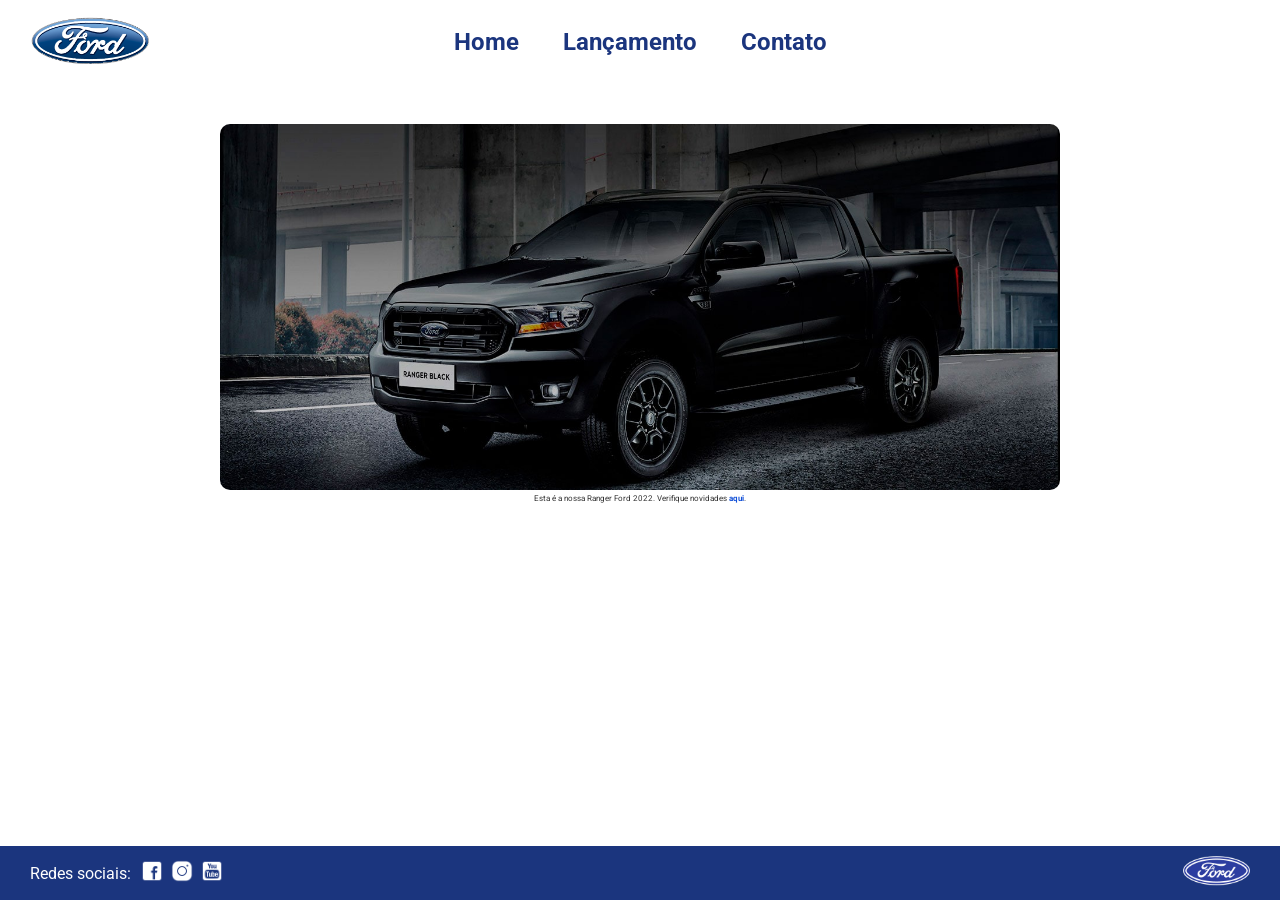
==== index.html @ 96f1f9da "Projeto2" ====
<!DOCTYPE html>
<html lang="en">
<head>
    <meta charset="UTF-8">
    <meta name="viewport" content="width=device-width, initial-scale=1.0">
    <title>Ford</title>
        <link href="https://fonts.googleapis.com/css2?family=Roboto:wght@300;400;700&display=swap" rel="stylesheet">

      <link rel="stylesheet" href="css/style.css">
</head>
<body>
    <header class="header" >
        <a href="index.html">
        <img src="img/logo-ford-256.png" alt="Ford Logo" class="logo">
        </a>
        <nav class="menu">
           <a href="index.html">Home</a>
           <a href="lancamento.html">Lançamento</a>
           <a href="contato.html">Contato</a>
    
        </nav>
    </header>

        <main class="conteudo">
           
            <section class="lancamento">
            
                <a href="lancamento.html">
                    <img src="img/imagem_1.jpg" alt="Novo veículo Ford">
                </a>

                <p>
                     Esta é a nossa Ranger Ford 2022. Verifique novidades
                 <a href="lancamento.html" class="link-lancamento">aqui</a>.
                </p>
            </section>
            </main> 

  <footer class="footer">
    <div class="footer-conteudo">

        <div class="redes">
            <p>Redes sociais:</p>

            <a href="https://www.facebook.com/FordBrasil?locale=pt_BR" target="_blank">
                <img src="img/facebook-50.png" alt="Facebook Ford Brasil">
            </a>

            <a href="https://www.instagram.com/fordbrasil/" target="_blank">
                <img src="img/instagram-logo-50.png" alt="Instagram Ford Brasil">
            </a>

            <a href="https://www.youtube.com/@FordBrasil" target="_blank">
                <img src="img/youtube-squared-50.png" alt="YouTube Ford Brasil">
            </a>
        </div>

        <div class="logo-footer">
           <a href="index.html">
            <img src="img/ford-96.png" alt="Ford Logo">
            </a>
        </div>

    </div>
</footer>
</body>
</html>
---- css/style.css ----
/* ================================
   RESET CSS - ERIC MEYER
================================ */
html, body, div, span, applet, object, iframe,
h1, h2, h3, h4, h5, h6, p, blockquote, pre,
a, abbr, acronym, address, big, cite, code,
del, dfn, em, img, ins, kbd, q, s, samp,
small, strike, strong, sub, sup, tt, var,
b, u, i, center,
dl, dt, dd, ol, ul, li,
fieldset, form, label, legend,
table, caption, tbody, tfoot, thead, tr, th, td,
article, aside, canvas, details, embed,
figure, figcaption, footer, header, hgroup,
menu, nav, output, ruby, section, summary,
time, mark, audio, video {
    margin: 0;
    padding: 0;
    border: 0;
    font: inherit;
    vertical-align: baseline;
}

article, aside, footer, header, nav, section {
    display: block;
}

* {
    box-sizing: border-box;
}

/* ================================
   BODY
================================ */
body {
    min-height: 100vh;
    display: flex;
    flex-direction: column;

    font-family: 'Roboto', sans-serif;
    background-color: #FFFFFF;
    color: #333;
}

/* ================================
   HEADER
================================ */
.header {
    background-color: #FFFFFF;
    padding: 15px 30px;

    display: flex;
    align-items: center;
    position: relative;
}

.logo {
    height: 50px;
}

/* MENU CENTRALIZADO */
.menu {
    position: absolute;
    left: 50%;
    transform: translateX(-50%);
}

.menu a {
    color: #1b357e;
    text-decoration: none;
    margin: 0 20px;
    font-size: 1.5rem;
    font-weight: 700;
}

.menu a:hover {
    color: #1351d8;
}

/* ================================
   CONTEÚDO
================================ */
.conteudo {
    flex: 1;
    padding: 40px;
    text-align: center;
}   

/* TEXTO HOME */
.lancamento p {
    font-size: 0.50rem;
}

.lancamento img {
    max-width: 70%;     
    height: auto;
    border-radius: 10px;
}

/* LINK AQUI */
.link-lancamento {
    color: #1351d8;
    font-weight: 700;
    text-decoration: none;
}


/* ================================
   VÍDEO CENTRALIZADO
================================ */
.video {
    max-width: 800px;
    margin: 40px auto;
}

.video-container {
    position: relative;
    padding-bottom: 56.25%;
    height: 0;
}

.video-container iframe {
    position: absolute;
    width: 100%;
    height: 100%;
}

/* TEXTO DO LINK YOUTUBE */
.video p {
    font-size: 0.60rem;     /* tamanho do texto */
    margin-top: 5px;
    color: #555;
    text-align: center;
}

.video p a {
    color: #1351d8;         /* cor do link */
    font-weight: 700;
    text-decoration: none;
}

.video p a:hover {
    text-decoration: underline;
}
/* ================================
   GALERIA
================================ */
.galeria {
    display: flex;
    gap: 20px;
    margin: 40px 0;
}

.galeria img {
    width: 80%;
    border-radius: 10px;
}

/* ================================
   COMPARAÇÃO
================================ */
.comparacao {
    display: flex;
    justify-content: center;
    gap: 40px;
    margin-top: 30px;
}

.modelo {
    text-align: center;
}
.nome-modelo {
    display: block;
    font-family: 'Arial', sans-serif;
    font-size: 1.2rem;
    font-weight: 700;
    color: #1b357e;  
}
.preco {
    display: block;
    margin-top: 4px;

    font-size: 0.85rem;
    font-weight: 700;
    color: #191b1e;
}

/* Alinha checkbox + textos */
.modelo label {
    display: flex;
    align-items: flex-start; /* alinha topo do texto */
    gap: 10px;
    cursor: pointer;
}

/* Container do texto (coluna) */
.info-modelo {
    display: flex;
    flex-direction: column;
}

/* Alinha radio + texto */
.modelo label {
    display: flex;
    align-items: flex-start;
    gap: 10px;
    cursor: pointer;
}

/* Ajuste fino do checkbox */
.modelo input[type="radio"] {
    transform: scale(1.3); 
    margin-top: 4px;
    cursor: pointer;
}
.botao-comprar {
    margin-top: 40px;
}

.botao-comprar button {
    background-color: #1351d8;
    color: #fff;
    border: none;
    border-radius:15px;
    cursor: pointer;
    transition: all 0.3s ease;
}

.botao-comprar button:hover {
    background-color: #1b357e;
    transform: scale(1.1);
}

/* ================================
   CONTATO
================================ */
.contato-container {
    display: flex;
    align-items: center;
    justify-content: center;
    gap: 80px;
    margin-top: 40px;
}

/* FORMULÁRIO */
.formulario {
    max-width: 400px;
    text-align: left;
}

.form-grid {
    display: grid;
    grid-template-columns: 1fr 1fr;
    gap: 15px;
}

.form-grid input,
.form-grid select,
.form-grid textarea {
    padding: 10px;
    border: 1px solid #ccc;
}

.form-grid textarea {
    grid-column: span 2;
    resize: none;
    height: 100px;
}

.botao-enviar {
    grid-column: span 2;
    padding: 10px 20px;
    background-color: #1351d8;
    color: #fff;
    border: none;
    cursor: pointer;
    transition: all 0.3s ease;
    width: 100px;
}

.botao-enviar:hover {
    background-color: #1b357e;
    transform: scale(0.70);
}

/* IMAGEM CONTATO */
.contato-imagem img {
    max-width: 420px;
}

/* ================================
   FOOTER
================================ */
.footer {
    background-color: #1b357e;
    padding: 10px 30px;
}

.footer-conteudo {
    display: flex;
    justify-content: space-between;
    align-items: center;
}

.redes {
    display: flex;
    align-items: center;
}

.redes p {
    color: #fff;
    margin-right: 10px;
}

.redes img {
    width: 22px;
    margin-right: 8px;
}

.logo-footer img {
    height: 30px;
}

/* ================================
   RESPONSIVO
================================ */
@media (max-width: 768px) {

    .header {
        flex-direction: column;
        gap: 10px;
    }

    .menu {
        position: static;
        transform: none;
    }

    .galeria,
    .comparacao {
        flex-direction: column;
    }

    .contato-container {
        flex-direction: column;
        gap: 40px;
    }

    .form-grid {
        grid-template-columns: 1fr;
    }

    .form-grid textarea,
    .botao-enviar {
        grid-column: 1;
    }

    .footer-conteudo {
        flex-direction: column;
        gap: 10px;
    }
}
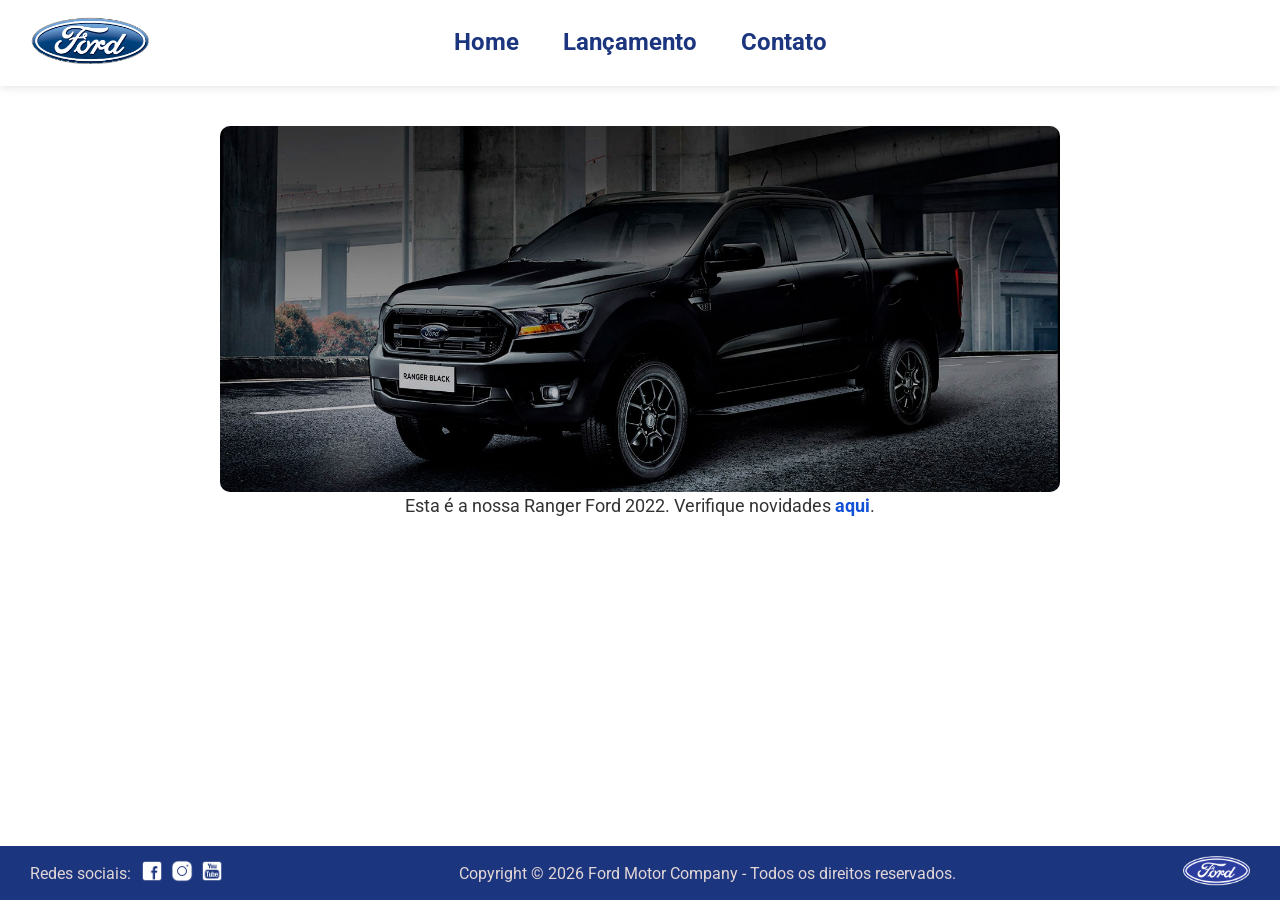
==== commit b2431429: "Ajuste no layout do formulário e adição de copyright no footer" ====
--- a/index.html
+++ b/index.html
@@ -55,6 +55,14 @@
             </a>
         </div>
 
+         <div class="copyart">
+            <p>
+                <a href="https://www.ford.com.br/copyright/" target="_blank">
+            Copyright &copy; 2026 Ford Motor Company - Todos os direitos reservados.
+                </a>
+            </p>
+        </div>
+
         <div class="logo-footer">
            <a href="index.html">
             <img src="img/ford-96.png" alt="Ford Logo">
--- a/css/style.css
+++ b/css/style.css
@@ -29,9 +29,7 @@
     box-sizing: border-box;
 }
 
-/* ================================
-   BODY
-================================ */
+/*   BODY */
 body {
     min-height: 100vh;
     display: flex;
@@ -42,13 +40,12 @@
     color: #333;
 }
 
-/* ================================
-   HEADER
-================================ */
+/*  HEADER */
 .header {
     background-color: #FFFFFF;
     padding: 15px 30px;
-
+    border-bottom: 2px solid #FFFFFF;
+    box-shadow: 0 2px 9px rgba(0, 0, 0, 0.1);
     display: flex;
     align-items: center;
     position: relative;
@@ -77,9 +74,7 @@
     color: #1351d8;
 }
 
-/* ================================
-   CONTEÚDO
-================================ */
+/*   CONTEÚDO */
 .conteudo {
     flex: 1;
     padding: 40px;
@@ -88,7 +83,7 @@
 
 /* TEXTO HOME */
 .lancamento p {
-    font-size: 0.50rem;
+    font-size: 1.1rem;
 }
 
 .lancamento img {
@@ -105,9 +100,7 @@
 }
 
 
-/* ================================
-   VÍDEO CENTRALIZADO
-================================ */
+/*    VÍDEO CENTRALIZADO */
 .video {
     max-width: 800px;
     margin: 40px auto;
@@ -127,7 +120,7 @@
 
 /* TEXTO DO LINK YOUTUBE */
 .video p {
-    font-size: 0.60rem;     /* tamanho do texto */
+    font-size: 0.85em;     /* tamanho do texto */
     margin-top: 5px;
     color: #555;
     text-align: center;
@@ -142,9 +135,7 @@
 .video p a:hover {
     text-decoration: underline;
 }
-/* ================================
-   GALERIA
-================================ */
+/* GALERIA */
 .galeria {
     display: flex;
     gap: 20px;
@@ -156,9 +147,7 @@
     border-radius: 10px;
 }
 
-/* ================================
-   COMPARAÇÃO
-================================ */
+/* COMPARAÇÃO */
 .comparacao {
     display: flex;
     justify-content: center;
@@ -231,9 +220,7 @@
     transform: scale(1.1);
 }
 
-/* ================================
-   CONTATO
-================================ */
+/* CONTATO */
 .contato-container {
     display: flex;
     align-items: center;
@@ -243,14 +230,26 @@
 }
 
 /* FORMULÁRIO */
+.contato-container {
+    display: flex;
+    align-items: center;
+    justify-content: center;
+    gap: 80px;
+    margin-top: 40px;
+}
+
+/* FORMULÁRIO */
 .formulario {
+    display: flex;
+    flex-direction: column;
+    width: 100%;
     max-width: 400px;
     text-align: left;
 }
 
 .form-grid {
-    display: grid;
-    grid-template-columns: 1fr 1fr;
+    display: flex; 
+    flex-direction: column; 
     gap: 15px;
 }
 
@@ -259,16 +258,17 @@
 .form-grid textarea {
     padding: 10px;
     border: 1px solid #ccc;
+    width: 100%;
+    box-sizing: border-box;
 }
 
 .form-grid textarea {
-    grid-column: span 2;
     resize: none;
     height: 100px;
 }
 
 .botao-enviar {
-    grid-column: span 2;
+    
     padding: 10px 20px;
     background-color: #1351d8;
     color: #fff;
@@ -280,7 +280,7 @@
 
 .botao-enviar:hover {
     background-color: #1b357e;
-    transform: scale(0.70);
+    transform: scale(0.95); 
 }
 
 /* IMAGEM CONTATO */
@@ -288,9 +288,7 @@
     max-width: 420px;
 }
 
-/* ================================
-   FOOTER
-================================ */
+/* FOOTER */
 .footer {
     background-color: #1b357e;
     padding: 10px 30px;
@@ -300,6 +298,7 @@
     display: flex;
     justify-content: space-between;
     align-items: center;
+    width: 100%;
 }
 
 .redes {
@@ -308,7 +307,7 @@
 }
 
 .redes p {
-    color: #fff;
+    color: #e2d6d6; 
     margin-right: 10px;
 }
 
@@ -317,13 +316,22 @@
     margin-right: 8px;
 }
 
+.copyart p a {
+    color: #e2d6d6; 
+    text-decoration: none; 
+    transition: color 0.3s ease;
+}
+
+.copyart p a:hover {
+    color: #ffffff; 
+    text-decoration: underline; 
+}
+
 .logo-footer img {
     height: 30px;
 }
 
-/* ================================
-   RESPONSIVO
-================================ */
+/* RESPONSIVO */
 @media (max-width: 768px) {
 
     .header {
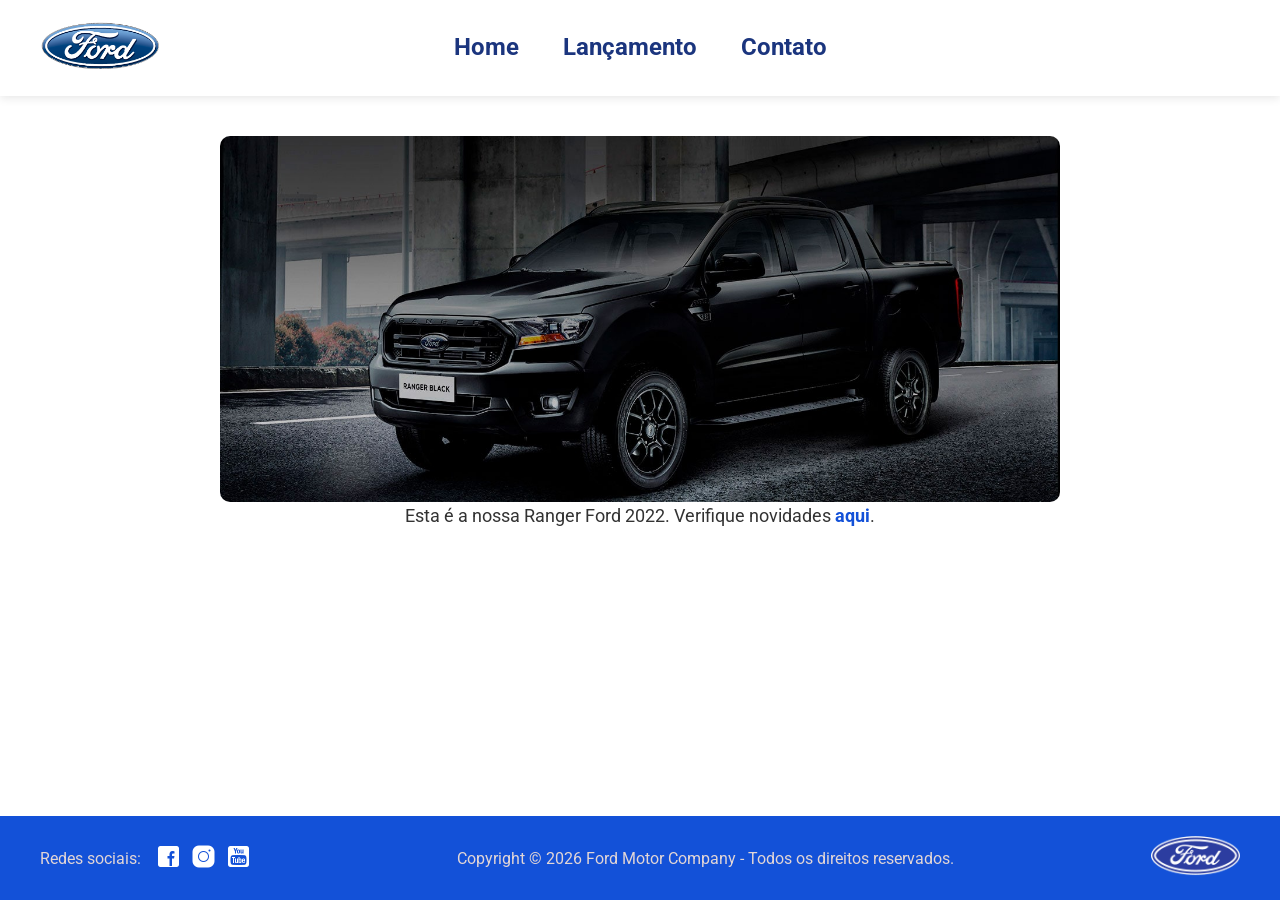
==== commit c4f71651: "atualização" ====
--- a/index.html
+++ b/index.html
@@ -1,5 +1,5 @@
 <!DOCTYPE html>
-<html lang="en">
+<html lang="pt-BR">
 <head>
     <meta charset="UTF-8">
     <meta name="viewport" content="width=device-width, initial-scale=1.0">
--- a/css/style.css
+++ b/css/style.css
@@ -43,12 +43,12 @@
 /*  HEADER */
 .header {
     background-color: #FFFFFF;
-    padding: 15px 30px;
+    padding: 20px 40px;
     border-bottom: 2px solid #FFFFFF;
     box-shadow: 0 2px 9px rgba(0, 0, 0, 0.1);
     display: flex;
     align-items: center;
-    position: relative;
+    position:relative;
 }
 
 .logo {
@@ -57,6 +57,7 @@
 
 /* MENU CENTRALIZADO */
 .menu {
+    display: block;
     position: absolute;
     left: 50%;
     transform: translateX(-50%);
@@ -71,7 +72,7 @@
 }
 
 .menu a:hover {
-    color: #1351d8;
+    color: #092e7e;
 }
 
 /*   CONTEÚDO */
@@ -83,6 +84,7 @@
 
 /* TEXTO HOME */
 .lancamento p {
+    display: block;
     font-size: 1.1rem;
 }
 
@@ -151,73 +153,91 @@
 .comparacao {
     display: flex;
     justify-content: center;
-    gap: 40px;
-    margin-top: 30px;
-}
-
-.modelo {
+    gap: 50px;
+    margin-top: 70px;
+}
+
+.modelo {   
     text-align: center;
 }
+
+/* LABEL: checkbox + infos lado a lado */
+.modelo label {
+    display: flex;
+    align-items: flex-start;
+    gap: 10px;
+    cursor: pointer;
+}
+
+/* checkbox */
+.modelo input[type="checkbox"] {
+    transform: scale(1.3); 
+    margin-top: 10px;
+    cursor: pointer;
+}
+
+/* bloco das informações */
+.info-modelo {
+    display: flex;
+   flex-direction: column;
+}
+
+.texto{
+    display: flex;
+    flex-direction: column;
+}
+
+/* nome quebrando linha */
 .nome-modelo {
     display: block;
     font-family: 'Arial', sans-serif;
     font-size: 1.2rem;
     font-weight: 700;
     color: #1b357e;  
-}
-.preco {
-    display: block;
+    white-space: normal;
+    word-break: break-word;
+    line-height: 1.2;
+}
+
+/* preço embaixo */
+.linha-preco {
+    display: flex;
+    align-items: center;
     margin-top: 4px;
-
+    gap: 6px;
     font-size: 0.85rem;
     font-weight: 700;
     color: #191b1e;
 }
 
-/* Alinha checkbox + textos */
-.modelo label {
-    display: flex;
-    align-items: flex-start; /* alinha topo do texto */
-    gap: 10px;
-    cursor: pointer;
-}
-
-/* Container do texto (coluna) */
-.info-modelo {
-    display: flex;
-    flex-direction: column;
-}
-
-/* Alinha radio + texto */
-.modelo label {
-    display: flex;
-    align-items: flex-start;
-    gap: 10px;
-    cursor: pointer;
-}
-
-/* Ajuste fino do checkbox */
-.modelo input[type="radio"] {
-    transform: scale(1.3); 
-    margin-top: 4px;
-    cursor: pointer;
-}
-.botao-comprar {
-    margin-top: 40px;
-}
-
-.botao-comprar button {
+.info-icon {
+    width: 16px;
+    height: 16px;
+    cursor: pointer;
+}
+
+/* botão comparar */
+.botao-comparar {
+    margin-top: 80px;
+    text-align: center;
+}
+
+.botao-comparar button {
     background-color: #1351d8;
     color: #fff;
     border: none;
-    border-radius:15px;
+    border-radius: 15px;
     cursor: pointer;
     transition: all 0.3s ease;
-}
-
-.botao-comprar button:hover {
+
+    padding: 12px 35px;   /* 👈 AUMENTA O BOTÃO */
+    font-size: 1rem;      /* 👈 TEXTO MAIOR */
+    font-weight: bold;
+}
+
+.botao-comparar button:hover {
     background-color: #1b357e;
-    transform: scale(1.1);
+    transform: scale(1.08);
 }
 
 /* CONTATO */
@@ -290,8 +310,8 @@
 
 /* FOOTER */
 .footer {
-    background-color: #1b357e;
-    padding: 10px 30px;
+    background-color: #1351d8;
+    padding: 20px 40px;
 }
 
 .footer-conteudo {
@@ -308,12 +328,12 @@
 
 .redes p {
     color: #e2d6d6; 
+    margin-right: 15px;
+}
+
+.redes img {
+    width: 25px;
     margin-right: 10px;
-}
-
-.redes img {
-    width: 22px;
-    margin-right: 8px;
 }
 
 .copyart p a {
@@ -328,11 +348,11 @@
 }
 
 .logo-footer img {
-    height: 30px;
+    height: 40px;
 }
 
 /* RESPONSIVO */
-@media (max-width: 768px) {
+@media (max-width: 750px) {
 
     .header {
         flex-direction: column;
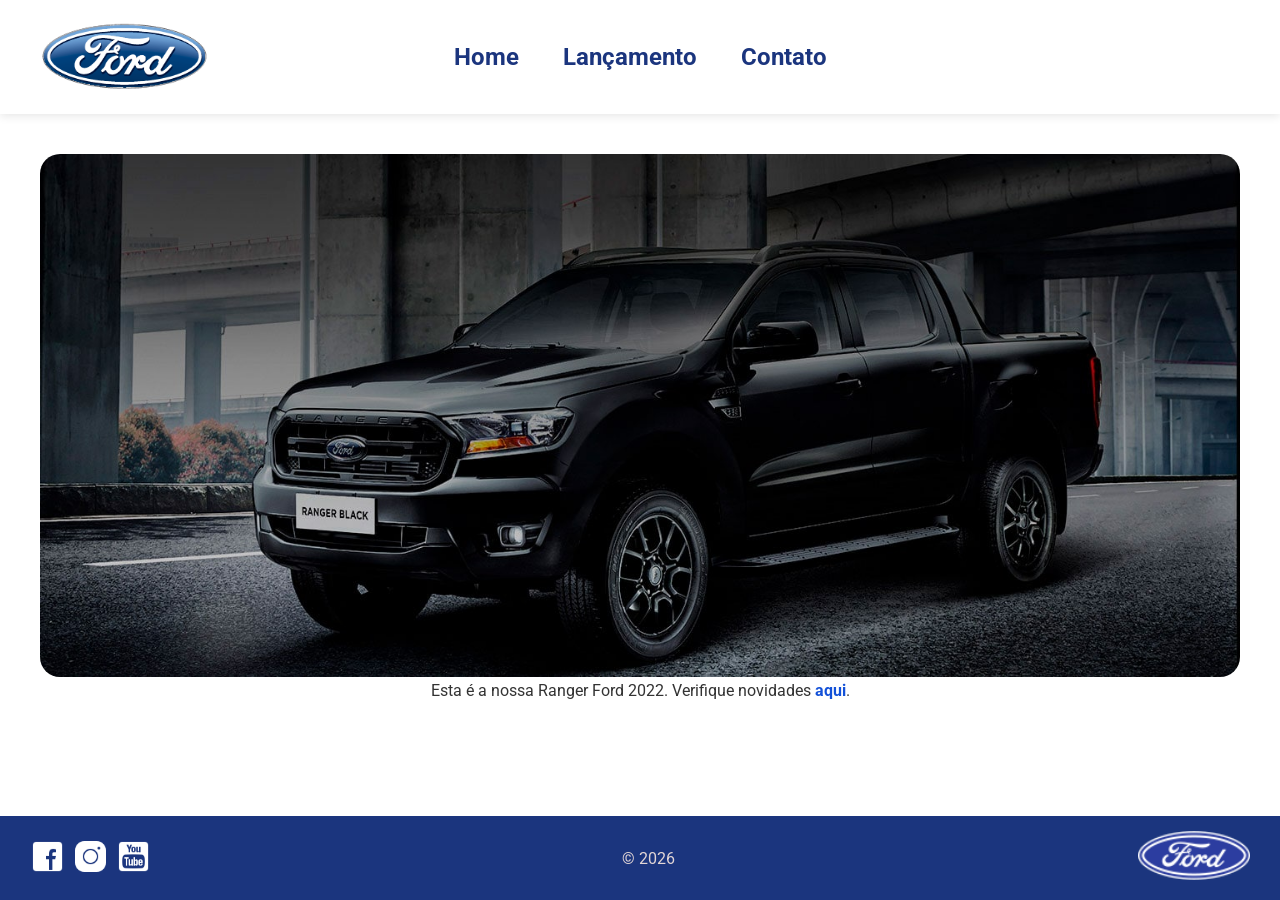
==== commit 1c02951f: "Ajustes finais" ====
--- a/index.html
+++ b/index.html
@@ -40,25 +40,24 @@
     <div class="footer-conteudo">
 
         <div class="redes">
-            <p>Redes sociais:</p>
-
-            <a href="https://www.facebook.com/FordBrasil?locale=pt_BR" target="_blank">
+            
+            <a href="https://www.facebook.com/FordBrasil?locale=pt_BR" target="_blank" rel="noopener noreferrer">
                 <img src="img/facebook-50.png" alt="Facebook Ford Brasil">
             </a>
 
-            <a href="https://www.instagram.com/fordbrasil/" target="_blank">
+            <a href="https://www.instagram.com/fordbrasil/" target="_blank" rel="noopener noreferrer">
                 <img src="img/instagram-logo-50.png" alt="Instagram Ford Brasil">
             </a>
 
-            <a href="https://www.youtube.com/@FordBrasil" target="_blank">
+            <a href="https://www.youtube.com/@FordBrasil" target="_blank" rel="noopener noreferrer">
                 <img src="img/youtube-squared-50.png" alt="YouTube Ford Brasil">
             </a>
         </div>
 
          <div class="copyart">
             <p>
-                <a href="https://www.ford.com.br/copyright/" target="_blank">
-            Copyright &copy; 2026 Ford Motor Company - Todos os direitos reservados.
+                <a href="https://www.ford.com.br/copyright/" target="_blank" rel="noopener noreferrer">
+            &copy; 2026
                 </a>
             </p>
         </div>
--- a/css/style.css
+++ b/css/style.css
@@ -29,72 +29,63 @@
     box-sizing: border-box;
 }
 
-/*   BODY */
 body {
     min-height: 100vh;
     display: flex;
     flex-direction: column;
-
     font-family: 'Roboto', sans-serif;
-    background-color: #FFFFFF;
+    background-color: #fff;
     color: #333;
 }
 
-/*  HEADER */
+
 .header {
-    background-color: #FFFFFF;
+    position: relative;
+    display: flex;
+    align-items: center;
     padding: 20px 40px;
-    border-bottom: 2px solid #FFFFFF;
+    background-color: #fff;
     box-shadow: 0 2px 9px rgba(0, 0, 0, 0.1);
-    display: flex;
-    align-items: center;
-    position:relative;
 }
 
 .logo {
-    height: 50px;
-}
-
-/* MENU CENTRALIZADO */
+    height: 70px;
+}
+
 .menu {
-    display: block;
     position: absolute;
     left: 50%;
     transform: translateX(-50%);
 }
 
 .menu a {
+    margin: 0 20px;
+    font-size: 1.5rem;
+    font-weight: 700;
     color: #1b357e;
     text-decoration: none;
-    margin: 0 20px;
-    font-size: 1.5rem;
-    font-weight: 700;
 }
 
 .menu a:hover {
-    color: #092e7e;
-}
-
-/*   CONTEÚDO */
+    color: #839dd6;
+}
+
 .conteudo {
     flex: 1;
     padding: 40px;
     text-align: center;
-}   
-
-/* TEXTO HOME */
+}
+
 .lancamento p {
-    display: block;
-    font-size: 1.1rem;
+    font-size: 1rem;
 }
 
 .lancamento img {
-    max-width: 70%;     
+    max-width: 100%;
     height: auto;
-    border-radius: 10px;
-}
-
-/* LINK AQUI */
+    border-radius: 20px;
+}
+
 .link-lancamento {
     color: #1351d8;
     font-weight: 700;
@@ -102,34 +93,29 @@
 }
 
 
-/*    VÍDEO CENTRALIZADO */
 .video {
-    max-width: 800px;
+    max-width: 700px;
     margin: 40px auto;
-}
-
-.video-container {
-    position: relative;
-    padding-bottom: 56.25%;
-    height: 0;
-}
-
-.video-container iframe {
+    display: flex;
+    flex-direction: column;
+    align-items: center;
+}
+
+.iframe {
     position: absolute;
     width: 100%;
-    height: 100%;
-}
-
-/* TEXTO DO LINK YOUTUBE */
+    height: 100px;
+}
+
 .video p {
-    font-size: 0.85em;     /* tamanho do texto */
-    margin-top: 5px;
-    color: #555;
+    margin-top: 10px;
+    font-size: 0.95em;
+    color: #141414;
     text-align: center;
 }
 
 .video p a {
-    color: #1351d8;         /* cor do link */
+    color: #1351d8;
     font-weight: 700;
     text-decoration: none;
 }
@@ -137,7 +123,8 @@
 .video p a:hover {
     text-decoration: underline;
 }
-/* GALERIA */
+
+
 .galeria {
     display: flex;
     gap: 20px;
@@ -149,7 +136,16 @@
     border-radius: 10px;
 }
 
-/* COMPARAÇÃO */
+.modelo img {
+    transition: transform 0.5s ease;
+}
+
+.modelo img:hover {
+    cursor: pointer;
+    transform: translateY(-10px) scale(1.20);
+}
+
+
 .comparacao {
     display: flex;
     justify-content: center;
@@ -157,11 +153,10 @@
     margin-top: 70px;
 }
 
-.modelo {   
+.modelo {
     text-align: center;
 }
 
-/* LABEL: checkbox + infos lado a lado */
 .modelo label {
     display: flex;
     align-items: flex-start;
@@ -169,43 +164,30 @@
     cursor: pointer;
 }
 
-/* checkbox */
 .modelo input[type="checkbox"] {
-    transform: scale(1.3); 
+    transform: scale(1.3);
     margin-top: 10px;
     cursor: pointer;
 }
 
-/* bloco das informações */
-.info-modelo {
-    display: flex;
-   flex-direction: column;
-}
-
-.texto{
-    display: flex;
-    flex-direction: column;
-}
-
-/* nome quebrando linha */
+.info-modelo,
+.texto {
+    display: flex;
+    flex-direction: column;
+}
+
 .nome-modelo {
-    display: block;
-    font-family: 'Arial', sans-serif;
-    font-size: 1.2rem;
-    font-weight: 700;
-    color: #1b357e;  
-    white-space: normal;
+    font-family: Arial, sans-serif;
+    font-size: 1rem;
+    font-weight: 700;
+    color: #1b357e;
+    line-height: 1.8;
     word-break: break-word;
-    line-height: 1.2;
-}
-
-/* preço embaixo */
+}
+
 .linha-preco {
-    display: flex;
-    align-items: center;
     margin-top: 4px;
-    gap: 6px;
-    font-size: 0.85rem;
+    font-size: 0.95rem;
     font-weight: 700;
     color: #191b1e;
 }
@@ -216,23 +198,22 @@
     cursor: pointer;
 }
 
-/* botão comparar */
+
 .botao-comparar {
     margin-top: 80px;
     text-align: center;
 }
 
 .botao-comparar button {
+    padding: 12px 35px;
+    font-size: 1rem;
+    font-weight: bold;
     background-color: #1351d8;
     color: #fff;
     border: none;
     border-radius: 15px;
     cursor: pointer;
     transition: all 0.3s ease;
-
-    padding: 12px 35px;   /* 👈 AUMENTA O BOTÃO */
-    font-size: 1rem;      /* 👈 TEXTO MAIOR */
-    font-weight: bold;
 }
 
 .botao-comparar button:hover {
@@ -240,7 +221,6 @@
     transform: scale(1.08);
 }
 
-/* CONTATO */
 .contato-container {
     display: flex;
     align-items: center;
@@ -249,76 +229,62 @@
     margin-top: 40px;
 }
 
-/* FORMULÁRIO */
-.contato-container {
-    display: flex;
-    align-items: center;
-    justify-content: center;
-    gap: 80px;
-    margin-top: 40px;
-}
-
-/* FORMULÁRIO */
 .formulario {
     display: flex;
     flex-direction: column;
+    max-width: 400px;
     width: 100%;
-    max-width: 400px;
     text-align: left;
 }
 
 .form-grid {
-    display: flex; 
-    flex-direction: column; 
+    display: flex;
+    flex-direction: column;
     gap: 15px;
 }
 
 .form-grid input,
 .form-grid select,
 .form-grid textarea {
+    width: 100%;
     padding: 10px;
     border: 1px solid #ccc;
-    width: 100%;
-    box-sizing: border-box;
 }
 
 .form-grid textarea {
+    height: 100px;
     resize: none;
-    height: 100px;
 }
 
 .botao-enviar {
-    
+    width: 100px;
     padding: 10px 20px;
     background-color: #1351d8;
     color: #fff;
     border: none;
     cursor: pointer;
     transition: all 0.3s ease;
-    width: 100px;
 }
 
 .botao-enviar:hover {
     background-color: #1b357e;
-    transform: scale(0.95); 
-}
-
-/* IMAGEM CONTATO */
+    transform: scale(0.95);
+}
+
 .contato-imagem img {
     max-width: 420px;
 }
 
-/* FOOTER */
+
 .footer {
-    background-color: #1351d8;
-    padding: 20px 40px;
+    background-color: #1b357e;
+    padding: 15px 30px;
 }
 
 .footer-conteudo {
     display: flex;
     justify-content: space-between;
     align-items: center;
-    width: 100%;
 }
 
 .redes {
@@ -326,32 +292,34 @@
     align-items: center;
 }
 
-.redes p {
-    color: #e2d6d6; 
-    margin-right: 15px;
+.redes p,
+.copyart p a {
+    color: #e2d6d6;
 }
 
 .redes img {
-    width: 25px;
-    margin-right: 10px;
-}
-
+    width: 35px;
+    margin-right: 8px;
+    transition: transform 0.3s ease;
+}
+
+.redes img:hover {
+    cursor: pointer;
+    transform: translateY(-10px) scale(0.95);
+}
 .copyart p a {
-    color: #e2d6d6; 
-    text-decoration: none; 
-    transition: color 0.3s ease;
+    text-decoration: none;
 }
 
 .copyart p a:hover {
-    color: #ffffff; 
-    text-decoration: underline; 
+    color: #fff;
+    text-decoration: underline;
 }
 
 .logo-footer img {
-    height: 40px;
-}
-
-/* RESPONSIVO */
+    height: 50px;
+}
+
 @media (max-width: 750px) {
 
     .header {
@@ -365,26 +333,13 @@
     }
 
     .galeria,
-    .comparacao {
+    .comparacao,
+    .contato-container,
+    .footer-conteudo {
         flex-direction: column;
     }
 
     .contato-container {
-        flex-direction: column;
         gap: 40px;
     }
-
-    .form-grid {
-        grid-template-columns: 1fr;
-    }
-
-    .form-grid textarea,
-    .botao-enviar {
-        grid-column: 1;
-    }
-
-    .footer-conteudo {
-        flex-direction: column;
-        gap: 10px;
-    }
 }
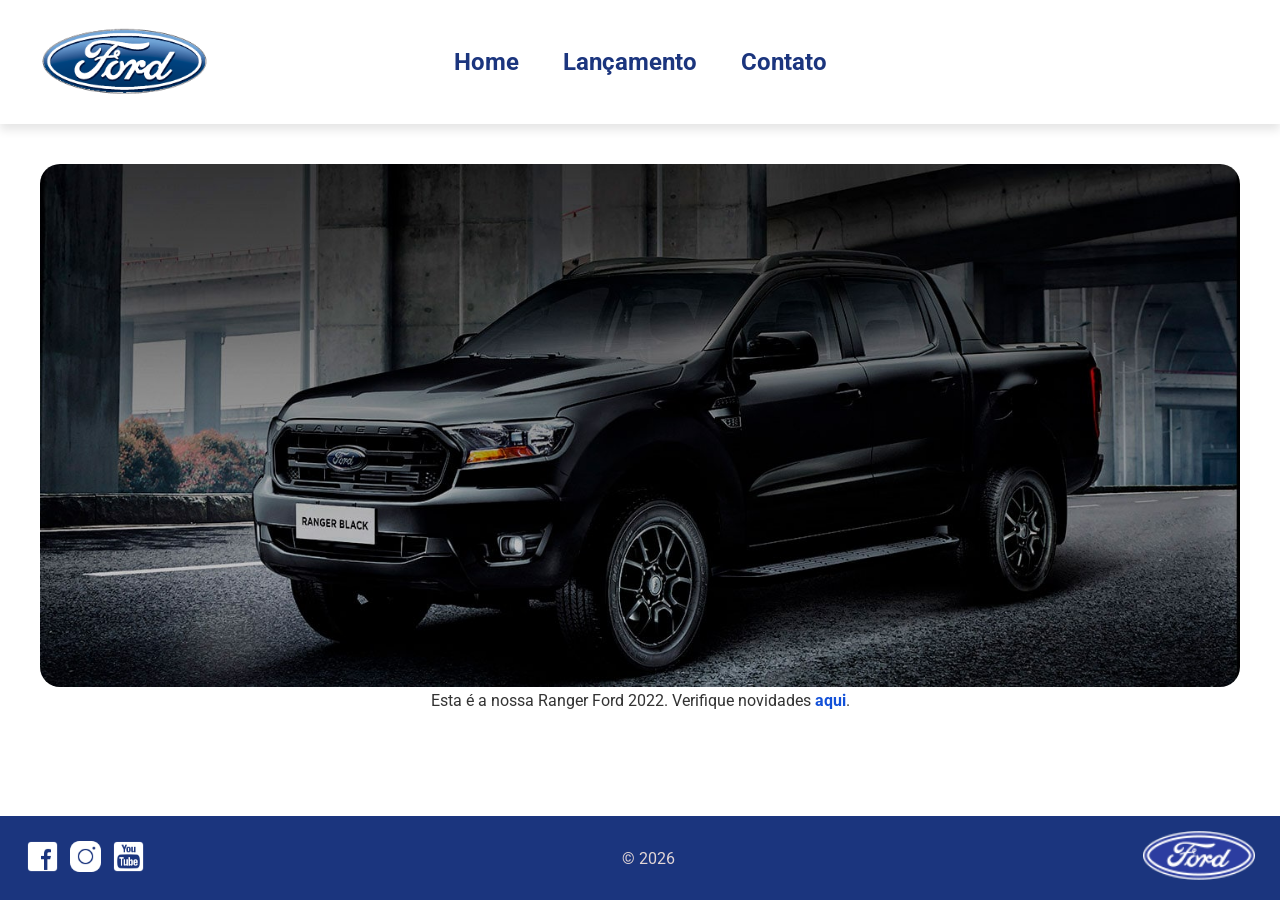
==== commit 2a76d439: "refatoração" ====
--- a/index.html
+++ b/index.html
@@ -1,74 +1,77 @@
 <!DOCTYPE html>
 <html lang="pt-BR">
+
 <head>
     <meta charset="UTF-8">
     <meta name="viewport" content="width=device-width, initial-scale=1.0">
     <title>Ford</title>
-        <link href="https://fonts.googleapis.com/css2?family=Roboto:wght@300;400;700&display=swap" rel="stylesheet">
+    <link href="https://fonts.googleapis.com/css2?family=Roboto:wght@300;400;700&display=swap" rel="stylesheet">
 
-      <link rel="stylesheet" href="css/style.css">
+    <link rel="stylesheet" href="css/style.css">
 </head>
+
 <body>
-    <header class="header" >
+    <header class="header">
         <a href="index.html">
-        <img src="img/logo-ford-256.png" alt="Ford Logo" class="logo">
+            <img src="img/logo-ford-256.png" alt="Ford Logo" class="logo">
         </a>
         <nav class="menu">
-           <a href="index.html">Home</a>
-           <a href="lancamento.html">Lançamento</a>
-           <a href="contato.html">Contato</a>
-    
+            <a href="index.html">Home</a>
+            <a href="lancamento.html">Lançamento</a>
+            <a href="contato.html">Contato</a>
+
         </nav>
     </header>
 
-        <main class="conteudo">
-           
-            <section class="lancamento">
-            
-                <a href="lancamento.html">
-                    <img src="img/imagem_1.jpg" alt="Novo veículo Ford">
+    <main class="conteudo">
+
+        <section class="lancamento">
+
+            <a href="lancamento.html">
+                <img src="img/imagem_1.jpg" alt="Novo veículo Ford">
+            </a>
+
+            <p>
+                Esta é a nossa Ranger Ford 2022. Verifique novidades
+                <a href="lancamento.html" class="link-lancamento">aqui</a>.
+            </p>
+        </section>
+    </main>
+
+    <footer class="footer">
+        <div class="footer-conteudo">
+
+            <div class="redes">
+
+                <a href="https://www.facebook.com/FordBrasil?locale=pt_BR" target="_blank" rel="noopener noreferrer">
+                    <img src="img/facebook-50.png" alt="Facebook Ford Brasil">
                 </a>
 
+                <a href="https://www.instagram.com/fordbrasil/" target="_blank" rel="noopener noreferrer">
+                    <img src="img/instagram-logo-50.png" alt="Instagram Ford Brasil">
+                </a>
+
+                <a href="https://www.youtube.com/@FordBrasil" target="_blank" rel="noopener noreferrer">
+                    <img src="img/youtube-squared-50.png" alt="YouTube Ford Brasil">
+                </a>
+            </div>
+
+            <div class="copyart">
                 <p>
-                     Esta é a nossa Ranger Ford 2022. Verifique novidades
-                 <a href="lancamento.html" class="link-lancamento">aqui</a>.
+                    <a href="https://www.ford.com.br/copyright/" target="_blank" rel="noopener noreferrer">
+                        &copy; 2026
+                    </a>
                 </p>
-            </section>
-            </main> 
+            </div>
 
-  <footer class="footer">
-    <div class="footer-conteudo">
+            <div class="logo-footer">
+                <a href="index.html">
+                    <img src="img/ford-96.png" alt="Ford Logo">
+                </a>
+            </div>
 
-        <div class="redes">
-            
-            <a href="https://www.facebook.com/FordBrasil?locale=pt_BR" target="_blank" rel="noopener noreferrer">
-                <img src="img/facebook-50.png" alt="Facebook Ford Brasil">
-            </a>
+        </div>
+    </footer>
+</body>
 
-            <a href="https://www.instagram.com/fordbrasil/" target="_blank" rel="noopener noreferrer">
-                <img src="img/instagram-logo-50.png" alt="Instagram Ford Brasil">
-            </a>
-
-            <a href="https://www.youtube.com/@FordBrasil" target="_blank" rel="noopener noreferrer">
-                <img src="img/youtube-squared-50.png" alt="YouTube Ford Brasil">
-            </a>
-        </div>
-
-         <div class="copyart">
-            <p>
-                <a href="https://www.ford.com.br/copyright/" target="_blank" rel="noopener noreferrer">
-            &copy; 2026
-                </a>
-            </p>
-        </div>
-
-        <div class="logo-footer">
-           <a href="index.html">
-            <img src="img/ford-96.png" alt="Ford Logo">
-            </a>
-        </div>
-
-    </div>
-</footer>
-</body>
 </html>
--- a/css/style.css
+++ b/css/style.css
@@ -43,9 +43,9 @@
     position: relative;
     display: flex;
     align-items: center;
-    padding: 20px 40px;
+    padding: 25px 40px;
     background-color: #fff;
-    box-shadow: 0 2px 9px rgba(0, 0, 0, 0.1);
+    box-shadow: 0 6px 9px rgba(0, 0, 0, 0.1);
 }
 
 .logo {
@@ -186,6 +186,9 @@
 }
 
 .linha-preco {
+    display: flex;
+    align-items: center;
+    justify-content: space-between;
     margin-top: 4px;
     font-size: 0.95rem;
     font-weight: 700;
@@ -193,11 +196,12 @@
 }
 
 .info-icon {
-    width: 16px;
-    height: 16px;
-    cursor: pointer;
-}
-
+    width: 25px;
+    height: 25px;
+    margin-left: 9px;
+    cursor: pointer;
+    transition: transform 0.3s ease;
+}
 
 .botao-comparar {
     margin-top: 80px;
@@ -278,7 +282,7 @@
 
 .footer {
     background-color: #1b357e;
-    padding: 15px 30px;
+    padding: 15px 25px;
 }
 
 .footer-conteudo {
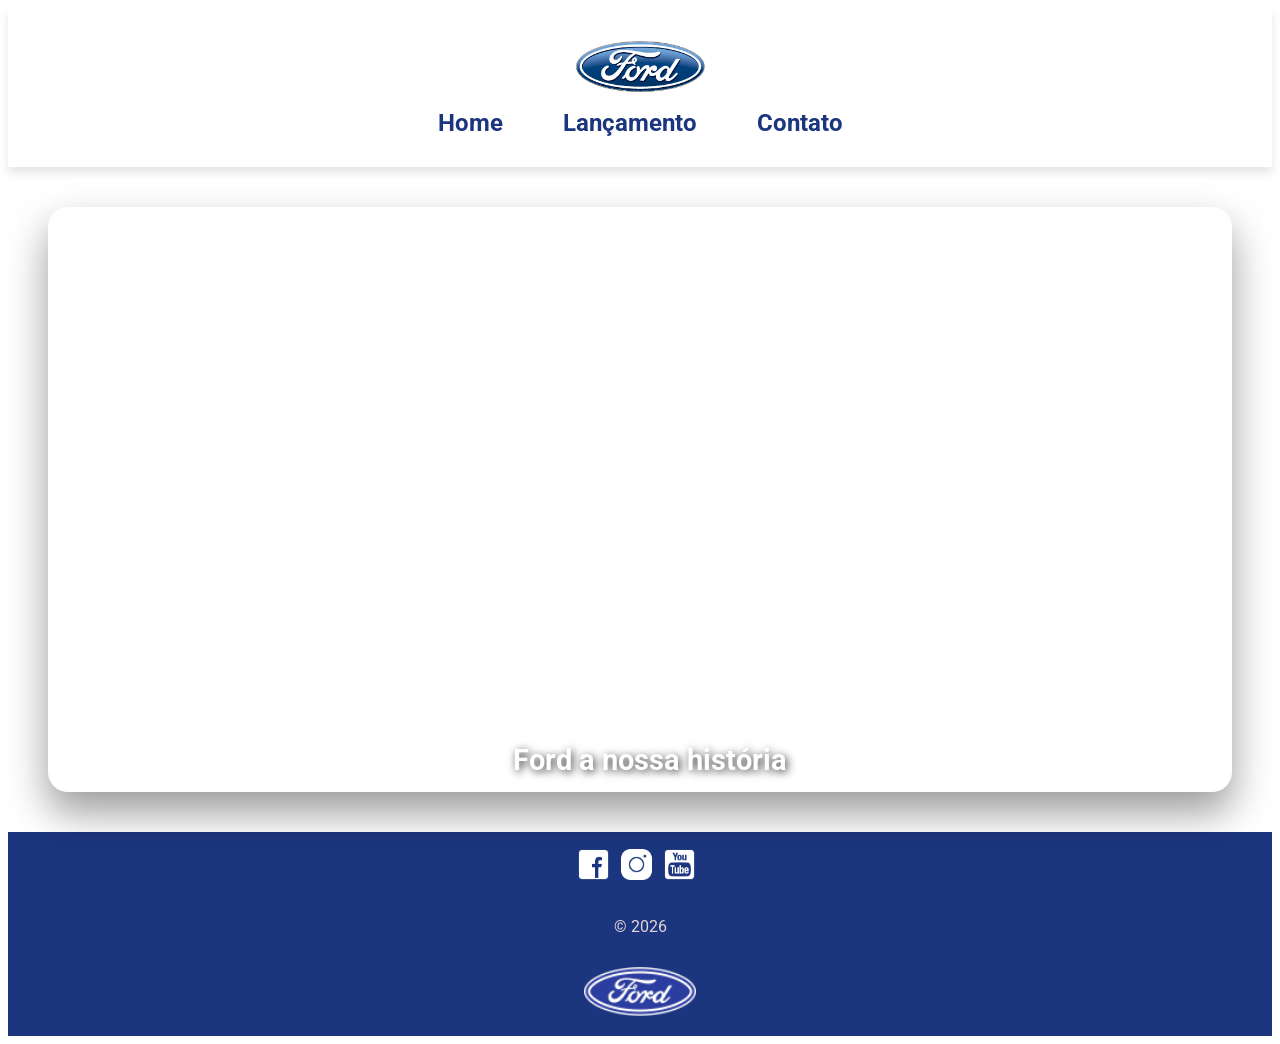
==== commit e5991751: "Atualização para desafio6 JavaScript" ====
--- a/index.html
+++ b/index.html
@@ -1,13 +1,16 @@
 <!DOCTYPE html>
 <html lang="pt-BR">
 
-<head>
+ <head>
     <meta charset="UTF-8">
+        <meta http-equiv="X-UA-Compatible" content="IE=edge">
     <meta name="viewport" content="width=device-width, initial-scale=1.0">
     <title>Ford</title>
-    <link href="https://fonts.googleapis.com/css2?family=Roboto:wght@300;400;700&display=swap" rel="stylesheet">
 
-    <link rel="stylesheet" href="css/style.css">
+     
+   <link href="css/reset.css" rel="stylesheet">
+    <link href="css/style.css" rel="stylesheet">
+    <script src="js/carousel.js"></script>
 </head>
 
 <body>
@@ -25,18 +28,21 @@
 
     <main class="conteudo">
 
-        <section class="lancamento">
+    <div id="carousel">
+        <div id="prev" onclick="Carousel.Prev()">&#10094;</div>
+        <div id="next" onclick="Carousel.Next()">&#10095;</div>
 
-            <a href="lancamento.html">
-                <img src="img/imagem_1.jpg" alt="Novo veículo Ford">
-            </a>
+        <div id="carousel-title"></div>
+    </div>
 
-            <p>
-                Esta é a nossa Ranger Ford 2022. Verifique novidades
-                <a href="lancamento.html" class="link-lancamento">aqui</a>.
-            </p>
-        </section>
-    </main>
+    <script>
+         carouselArr.push(new Carousel("imagem_1.jpg","Esta é a nova Ranger Ford 2022. Verifique novidades.","lancamento.html"));
+            carouselArr.push(new Carousel("imagem_2.jpg","Ford a nossa história","#"));
+            carouselArr.push(new Carousel("imagem_3.jpg","Nova Ford Bronco Sport 2022","lancamento.html"));
+            Carousel.Start(carouselArr);
+    </script>
+
+</main>
 
     <footer class="footer">
         <div class="footer-conteudo">
--- a/css/style.css
+++ b/css/style.css
@@ -1,33 +1,4 @@
-/* ================================
-   RESET CSS - ERIC MEYER
-================================ */
-html, body, div, span, applet, object, iframe,
-h1, h2, h3, h4, h5, h6, p, blockquote, pre,
-a, abbr, acronym, address, big, cite, code,
-del, dfn, em, img, ins, kbd, q, s, samp,
-small, strike, strong, sub, sup, tt, var,
-b, u, i, center,
-dl, dt, dd, ol, ul, li,
-fieldset, form, label, legend,
-table, caption, tbody, tfoot, thead, tr, th, td,
-article, aside, canvas, details, embed,
-figure, figcaption, footer, header, hgroup,
-menu, nav, output, ruby, section, summary,
-time, mark, audio, video {
-    margin: 0;
-    padding: 0;
-    border: 0;
-    font: inherit;
-    vertical-align: baseline;
-}
-
-article, aside, footer, header, nav, section {
-    display: block;
-}
-
-* {
-    box-sizing: border-box;
-}
+@import url('https://fonts.googleapis.com/css2?family=Roboto:wght@400;700&display=swap');
 
 body {
     min-height: 100vh;
@@ -36,6 +7,7 @@
     font-family: 'Roboto', sans-serif;
     background-color: #fff;
     color: #333;
+    overflow-x: hidden;
 }
 
 
@@ -43,7 +15,7 @@
     position: relative;
     display: flex;
     align-items: center;
-    padding: 25px 40px;
+    padding: 30px 55px;
     background-color: #fff;
     box-shadow: 0 6px 9px rgba(0, 0, 0, 0.1);
 }
@@ -56,6 +28,16 @@
     position: absolute;
     left: 50%;
     transform: translateX(-50%);
+}
+
+@media (max-width: 1327px) {
+  .menu {
+    position: static;
+    transform: none;
+    display: flex;
+    justify-content: center;
+    flex-wrap: wrap;
+  }
 }
 
 .menu a {
@@ -77,7 +59,7 @@
 }
 
 .lancamento p {
-    font-size: 1rem;
+    font-size: 1.0rem;
 }
 
 .lancamento img {
@@ -93,194 +75,94 @@
 }
 
 
-.video {
-    max-width: 700px;
-    margin: 40px auto;
-    display: flex;
-    flex-direction: column;
-    align-items: center;
-}
-
-.iframe {
+/* ================================
+   CARROSSEL HOME
+================================ */
+
+#carousel {
+    position: relative;
+    width: 100%;
+    max-width: 1200px;
+    height: 65vh;
+    margin: 0 auto;
+
+    background-position: center;
+    background-repeat: no-repeat;
+    background-size: cover;
+
+    border-radius: 20px;
+    box-shadow: 0 20px 40px rgba(0,0,0,0.4);
+    overflow: hidden;
+}
+
+/* Título do carrossel */
+#carousel-title {
     position: absolute;
-    width: 100%;
-    height: 100px;
-}
-
-.video p {
-    margin-top: 10px;
-    font-size: 0.95em;
-    color: #141414;
-    text-align: center;
-}
-
-.video p a {
-    color: #1351d8;
+    bottom: 0;
+    width: 100%;
+    padding: 15px 10px;
+    text-align: center;
+    z-index: 10;
+}
+
+#carousel-title a {
+    color: #fff;
+    font-size: 1.8rem;
     font-weight: 700;
     text-decoration: none;
-}
-
-.video p a:hover {
-    text-decoration: underline;
-}
-
-
-.galeria {
-    display: flex;
-    gap: 20px;
-    margin: 40px 0;
-}
-
-.galeria img {
-    width: 80%;
-    border-radius: 10px;
-}
-
-.modelo img {
-    transition: transform 0.5s ease;
-}
-
-.modelo img:hover {
+    text-shadow: 2px 2px 8px rgba(0,0,0,0.8);
+}
+
+/* Setas */
+#prev,
+#next {
+    position: absolute;
+    top: 50%;
+    transform: translateY(-50%);
+    font-size: 60px;
+    color: #fff;
+    font-weight: bold;
     cursor: pointer;
-    transform: translateY(-10px) scale(1.20);
-}
-
-
-.comparacao {
-    display: flex;
-    justify-content: center;
-    gap: 50px;
-    margin-top: 70px;
-}
-
-.modelo {
-    text-align: center;
-}
-
-.modelo label {
-    display: flex;
-    align-items: flex-start;
-    gap: 10px;
-    cursor: pointer;
-}
-
-.modelo input[type="checkbox"] {
-    transform: scale(1.3);
-    margin-top: 10px;
-    cursor: pointer;
-}
-
-.info-modelo,
-.texto {
-    display: flex;
-    flex-direction: column;
-}
-
-.nome-modelo {
-    font-family: Arial, sans-serif;
-    font-size: 1rem;
-    font-weight: 700;
-    color: #1b357e;
-    line-height: 1.8;
-    word-break: break-word;
-}
-
-.linha-preco {
-    display: flex;
-    align-items: center;
-    justify-content: space-between;
-    margin-top: 4px;
-    font-size: 0.95rem;
-    font-weight: 700;
-    color: #191b1e;
-}
-
-.info-icon {
-    width: 25px;
-    height: 25px;
-    margin-left: 9px;
-    cursor: pointer;
-    transition: transform 0.3s ease;
-}
-
-.botao-comparar {
-    margin-top: 80px;
-    text-align: center;
-}
-
-.botao-comparar button {
-    padding: 12px 35px;
-    font-size: 1rem;
-    font-weight: bold;
-    background-color: #1351d8;
-    color: #fff;
-    border: none;
-    border-radius: 15px;
-    cursor: pointer;
-    transition: all 0.3s ease;
-}
-
-.botao-comparar button:hover {
-    background-color: #1b357e;
-    transform: scale(1.08);
-}
-
-.contato-container {
-    display: flex;
-    align-items: center;
-    justify-content: center;
-    gap: 80px;
-    margin-top: 40px;
-}
-
-.formulario {
-    display: flex;
-    flex-direction: column;
-    max-width: 400px;
-    width: 100%;
-    text-align: left;
-}
-
-.form-grid {
-    display: flex;
-    flex-direction: column;
-    gap: 15px;
-}
-
-.form-grid input,
-.form-grid select,
-.form-grid textarea {
-    width: 100%;
-    padding: 10px;
-    border: 1px solid #ccc;
-}
-
-.form-grid textarea {
-    height: 100px;
-    resize: none;
-}
-
-.botao-enviar {
-    width: 100px;
-    padding: 10px 20px;
-    background-color: #1351d8;
-    color: #fff;
-    border: none;
-    cursor: pointer;
-    transition: all 0.3s ease;
-}
-
-.botao-enviar:hover {
-    background-color: #1b357e;
-    transform: scale(0.95);
-}
-
-.contato-imagem img {
-    max-width: 420px;
-}
+    z-index: 20;
+    padding: 15px;
+    user-select: none;
+    transition: transform 0.2s ease;
+}
+
+#prev:hover,
+#next:hover {
+    transform: translateY(-50%) scale(1.15);
+}
+
+#prev { left: 15px; }
+#next { right: 15px; }
+
+/* ================================
+   RESPONSIVO
+================================ */
+
+@media (max-width: 768px) {
+    #carousel {
+        height: 45vh;
+    }
+
+    #carousel-title a {
+        font-size: 1.2rem;
+        padding: 0 10px;
+    }
+
+    #prev,
+    #next {
+        font-size: 40px;
+    }
+}
+
+
 
 
 .footer {
+    width: 100%;
+    box-sizing: border-box;
     background-color: #1b357e;
     padding: 15px 25px;
 }
@@ -324,26 +206,170 @@
     height: 50px;
 }
 
-@media (max-width: 750px) {
-
-    .header {
-        flex-direction: column;
-        gap: 10px;
+@media (min-width: 1328px) {
+  .video iframe {
+    width: 1337px;
+    height: 550px;
+  }
+  .video p{
+    white-space: nowrap;
+  }
+}
+
+@media (max-width: 1327px) {
+  .video iframe {
+    width: 100%;
+    max-width: 100%;
+    aspect-ratio: 16 / 9;
+    height: auto;
+  }
+}
+
+@media (max-width: 1312px) {
+  
+  .header {
+    flex-direction: column;
+    align-items: center;
+    gap: 12px;
+  }
+
+  .logo {
+    height: 55px;
+  }
+  .menu {
+    position: static;
+    transform: none;
+    display: flex;
+    justify-content: center;
+    gap: 20px;
+    flex-wrap: wrap;
+  }
+    .video {
+    max-width: 90%;
     }
-
-    .menu {
-        position: static;
-        transform: none;
-    }
-
-    .galeria,
-    .comparacao,
-    .contato-container,
-    .footer-conteudo {
-        flex-direction: column;
-    }
-
-    .contato-container {
-        gap: 40px;
-    }
-}+ 
+  .footer-conteudo {
+    flex-direction: column;
+    align-items: center;
+    gap: 15px;
+    text-align: center;
+  }
+}
+
+@media (max-width: 1024px) {
+
+  .video {
+    max-width: 90%;
+  }
+
+   .video iframe {
+    width: 100%;
+    max-width: 100%;
+  }
+
+
+  .video p {
+    font-size: 1.1rem;
+  }
+  .galeria img{
+    width: 70%;
+  }
+
+  .footer{    
+    width: 100%;
+    box-sizing: border-box;
+  }
+}
+
+
+@media (max-width: 1058px) and (min-width: 785px) {
+  .comparacao {
+    display: flex;
+    flex-wrap: wrap;
+    justify-content: center;
+    gap: 24px;
+  }
+
+  .modelo {
+    flex: 1 1 280px;
+    max-width: 360px;
+  }
+
+  .conteudo {
+    padding: 24px;
+  }
+    .video p {
+    max-width: 100%;
+    text-align: center;
+    line-height: 1.4;
+    white-space: normal;
+    word-break: break-word;
+    overflow-wrap: break-word;
+  }
+}
+
+@media (max-width: 784px) {
+  .header {
+    flex-direction: column;
+    gap: 10px;
+    align-items: center;
+  }
+  .menu a {
+  padding: 8px 12px;
+}
+
+  .video iframe {
+    width: 100%;
+    aspect-ratio: 16/9; 
+    height: auto;
+    border-radius: 12px;
+  }
+  .video p {
+    font-size: 0.95rem;
+    white-space: normal;
+    word-wrap: break-word;
+
+
+  }
+
+  .menu {
+    position: static;
+    transform: none;
+    display: flex;
+    flex-wrap: wrap;
+    justify-content: center;
+    gap: 10px;
+  }
+
+  .galeria img {
+    width: 100%;
+    max-width: 320px;
+  }
+
+  .modelo img:hover{
+    transform: scale(1.05);
+  }
+
+  .galeria,
+  .comparacao,
+  .contato-container,
+  .footer-conteudo {
+    flex-direction: column;
+  }
+ .modelo {
+  width: 100%;
+  max-width: 100%;
+ }
+
+  
+  .contato-container {
+    gap: 40px;
+  }
+
+  .footer-conteudo {
+    flex-direction: column;
+    align-items: center;
+    gap: 15px;
+    text-align: center;
+  }
+}
